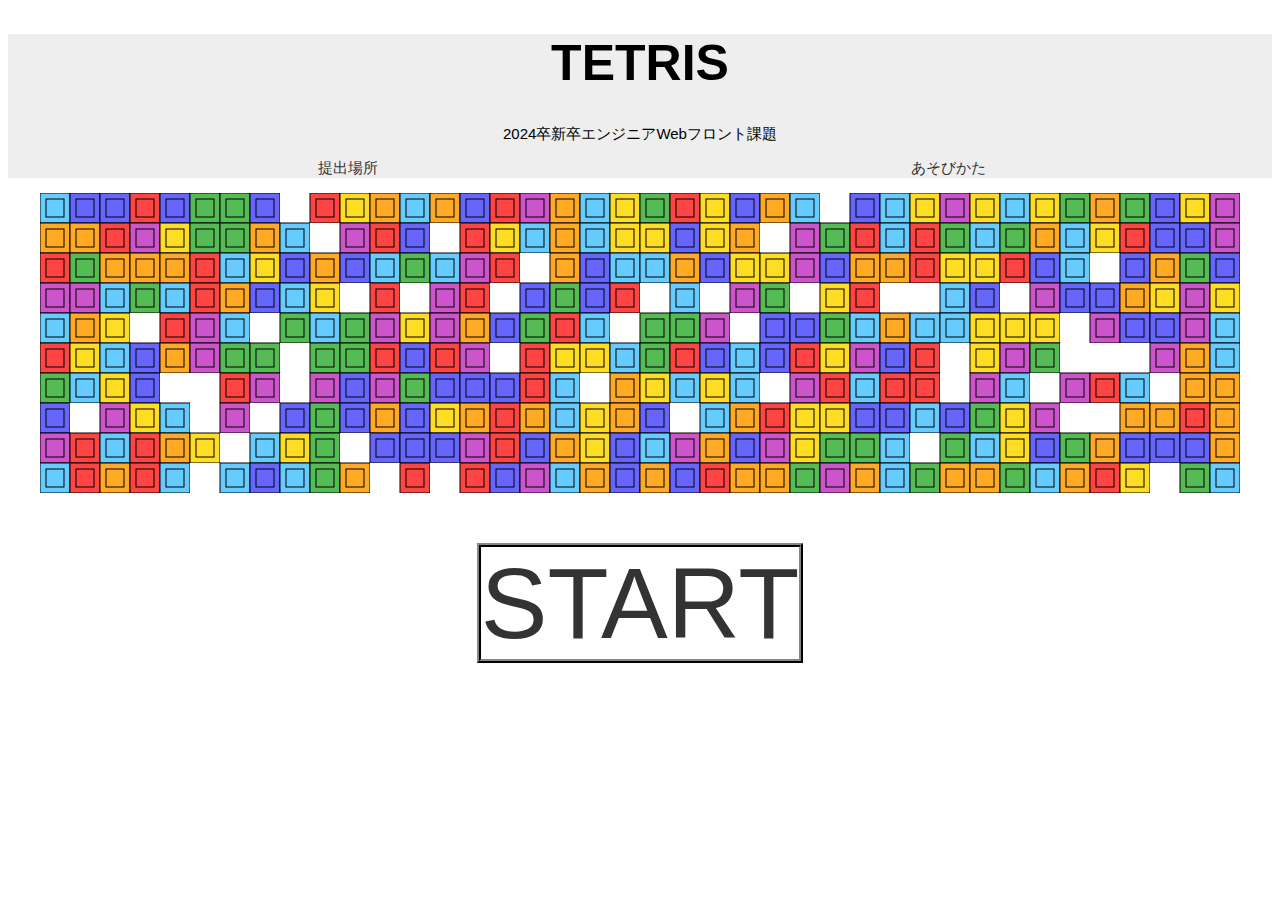
==== HTML/Title.html @ 42b74446 "タイトル画面追加、HOLDやNEXT MINOの表示を追加、予測落下位置の表示を追加" ====
<!DOCTYPE html>
<html lang="ja">

<head>
    <meta charset="utf-8">
    <title>テトリスタイトル</title>
    <link rel="stylesheet" href="../CSS/Title.css">
    <script src="../JavaScript/jquery-3.7.1.min.js"></script>
    <script src="../JavaScript/Constants.js"></script>
    <script src="../JavaScript/Functions.js"></script>
    <script src="../JavaScript/Title.js"></script>
</head>

<body>
    <div class="header">
        <div class="title">
            <h1>TETRIS</h1>
            <p>2024卒新卒エンジニアWebフロント課題</p>
        </div>
        <ul>
            <li><a href="">提出場所</a></li>
            <li><a href="">あそびかた</a></li>
        </ul>
    </div>
    <div class="main">
        <canvas id="titleMain">
        </canvas>
    </div>
    <div class="button">
        <a href="../HTML/InGame.html">START</a>
    </div>
</body>

</html>
---- CSS/Title.css ----
@charset "UTF-8";

body {
    font-family: 'Franklin Gothic Medium', 'Arial Narrow', Arial, sans-serif;
    font-size: 15px;
    text-align: center;
}

a {
    text-decoration: none;
    color: #333;
}

.title {
    text-align: center;
 }

 .header {
    background: #eee;
    min-width: 1200px;
 }

 .header h1 {
    font-size: 50px;
 }

 .header ul {
    display: flex;
 }

 .header ul li {
    min-width: 600px;
    text-align: center;
    list-style: none;
 }

 .main {
    position: relative;
 }

 .button {
    margin-top: 50px;
 }

 .button a {
    font-size: 100px;
    border:4px ridge #333;
 }
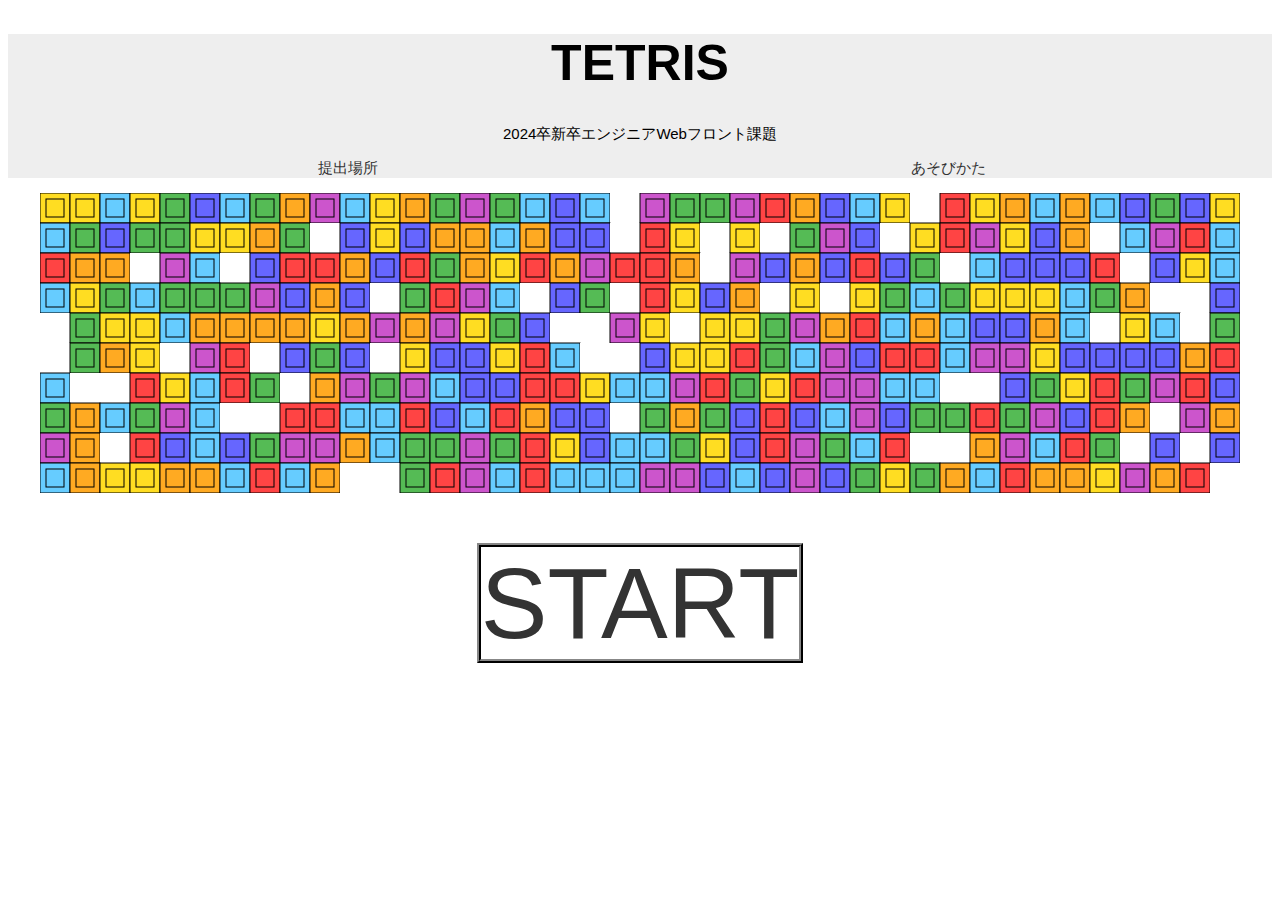
==== commit de6d67d6: "URL追加" ====
--- a/HTML/Title.html
+++ b/HTML/Title.html
@@ -18,8 +18,8 @@
             <p>2024卒新卒エンジニアWebフロント課題</p>
         </div>
         <ul>
-            <li><a href="">提出場所</a></li>
-            <li><a href="">あそびかた</a></li>
+            <li><a href="https://github.com/tairiku-shiba-10antz/web_kenshu_2024">提出場所</a></li>
+            <li><a href="https://confluence.10antz.net/pages/viewpage.action?pageId=121039304">あそびかた</a></li>
         </ul>
     </div>
     <div class="main">
